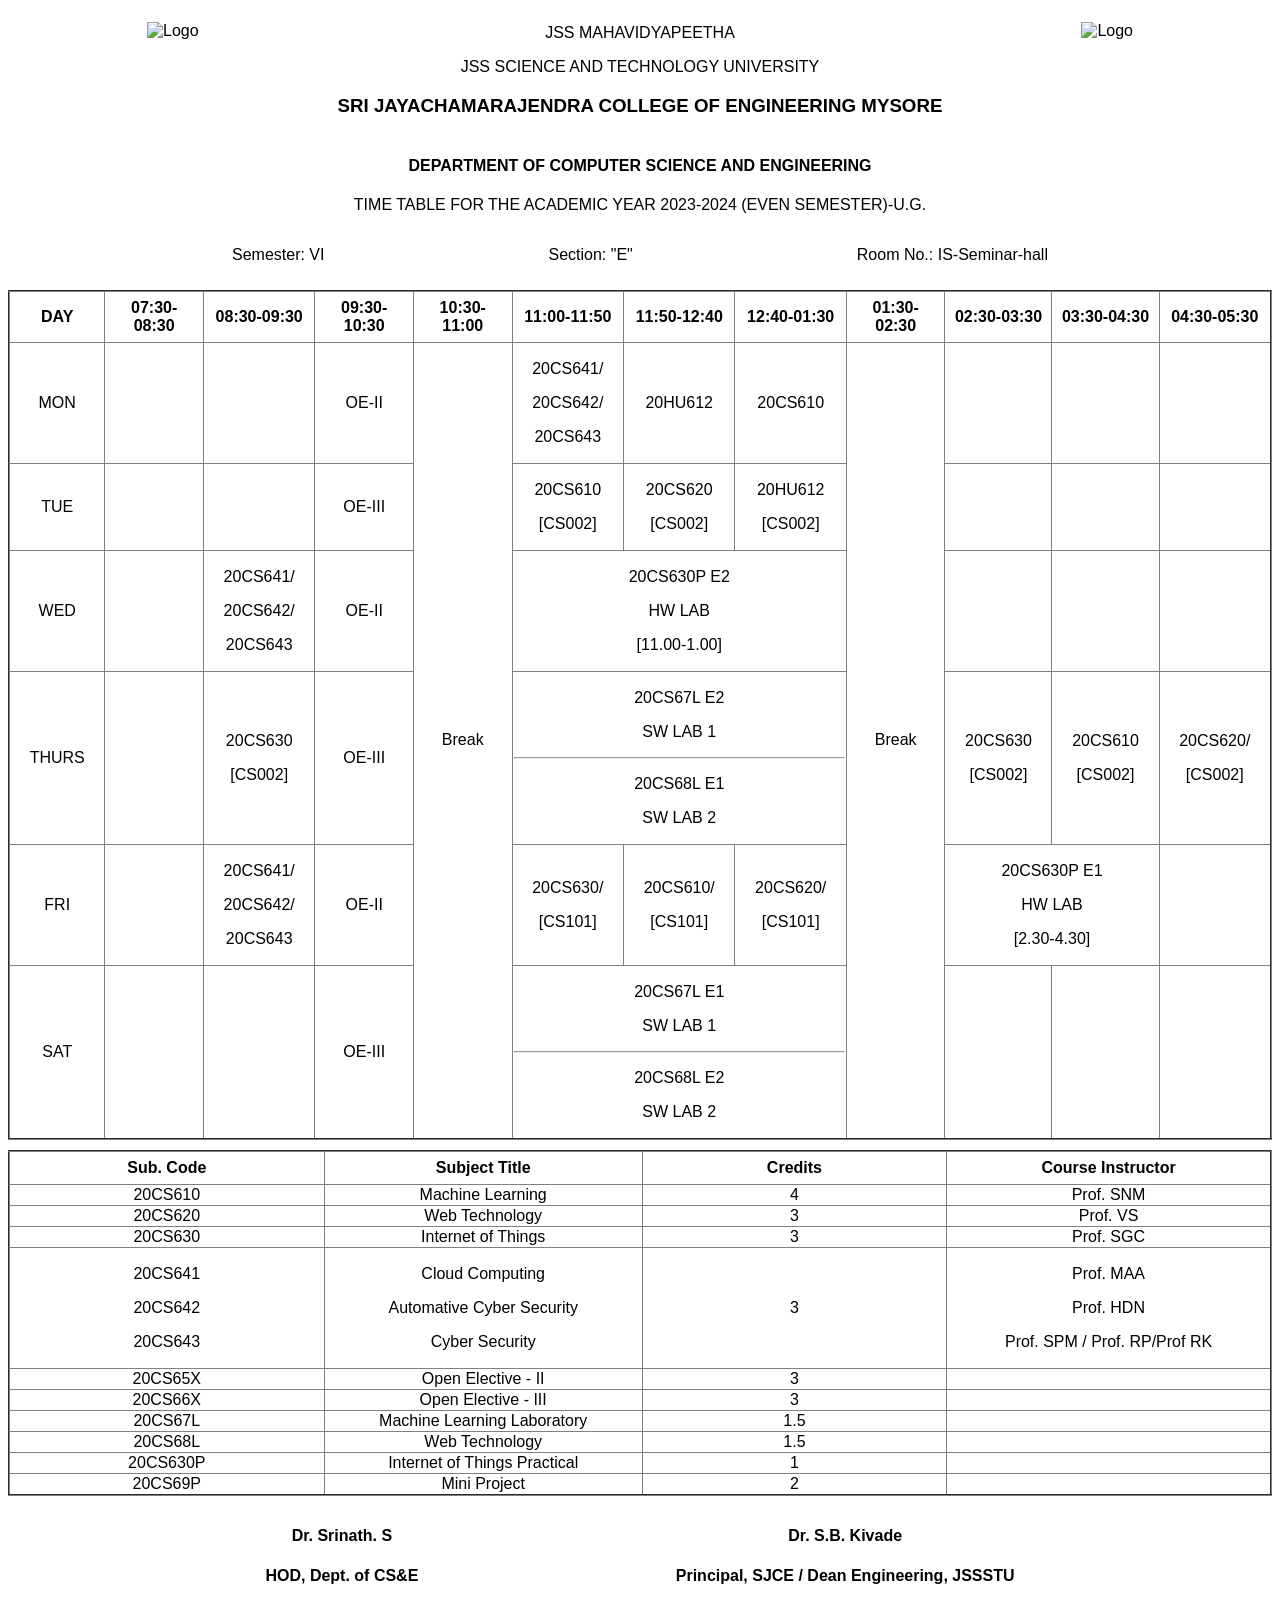
==== 1/index.html @ 27f90cc7 "Create index.html" ====
<!DOCTYPE html>
<html lang="en">
  <head>
    <link rel="stylesheet" href="styles.css" />
    <title>Time Table</title>
    <style type="text/css">
        body {
    font-family: sans-serif;
}
table {
    border-collapse: collapse;
    margin: 10px auto;
}
.flex{
    display: flex;
    justify-content: space-evenly;
    align-items: center;
}
.center{
    text-align: center;
}
header{
    text-align: center;
}
img{
    height: 100px;
    max-width: 200px;
}
table th {
    width: 1%;
    padding: 7px;
    text-align: center;
}
    </style>
  </head>

  <body>
    <header class="flex">
      <img src="jss.jpg" alt="Logo" />
      <div>
        <p>JSS MAHAVIDYAPEETHA</p>
        <p>JSS SCIENCE AND TECHNOLOGY UNIVERSITY</p>
        <h3>SRI JAYACHAMARAJENDRA COLLEGE OF ENGINEERING MYSORE</h3>
      </div>
      <img src="sjce.jpg" alt="Logo" />
    </header>
    <main>
      <section>
        <div class="center">
          <h4>DEPARTMENT OF COMPUTER SCIENCE AND ENGINEERING</h4>
          <p>TIME TABLE FOR THE ACADEMIC YEAR 2023-2024 (EVEN SEMESTER)-U.G.</p>
        </div>
        <div class="flex">
          <p>Semester: VI</p>
          <p>Section: "E"</p>
          <p>Room No.: IS-Seminar-hall</p>
        </div>
      </section>
      <section>
        <table border="2" class="center">
          <tr>
            <th>DAY</th>
            <th>07:30-08:30</th>
            <th>08:30-09:30</th>
            <th>09:30-10:30</th>
            <th>10:30-11:00</th>
            <th>11:00-11:50</th>
            <th>11:50-12:40</th>
            <th>12:40-01:30</th>
            <th>01:30-02:30</th>
            <th>02:30-03:30</th>
            <th>03:30-04:30</th>
            <th>04:30-05:30</th>
          </tr>
          <tr>
            <td>MON</td>
            <td></td>
            <td></td>
            <td>OE-II</td>
            <td rowspan="6">Break</td>
            <td>
              <p>20CS641/</p>
              <p>20CS642/</p>
              <p>20CS643</p>
            </td>
            <td>20HU612</td>
            <td>20CS610</td>
            <td rowspan="6">Break</td>
            <td></td>
            <td></td>
            <td></td>
          </tr>
          <tr>
            <td>TUE</td>
            <td></td>
            <td></td>
            <td>OE-III</td>
            <td>
                <p>20CS610</p>
                <p>[CS002]</p>
            </td>
            <td><p>20CS620</p>
                <p>[CS002]</p>
            </td>
            <td>
                <p>20HU612</p>
                <p>[CS002]</p>
            </td>
            <td></td>
            <td></td>
            <td></td>
          </tr>
          <tr>
            <td>WED</td>
            <td></td>
            <td>
                <p>20CS641/</p>
                <p>20CS642/</p>
                <p>20CS643</p>
              </td>
            <td>OE-II</td>
            <td colspan="3">
                <p>20CS630P E2</p>
                <p>HW LAB</p>
                <p>[11.00-1.00]</p>
            </td>
            <td></td>
            <td></td>
            <td></td>
          </tr>
          <tr>
            <td>THURS</td>
            <td></td>
            <td>
                <p>20CS630</p>
                <p>[CS002]</p>
            </td>
            <td>OE-III</td>
            <td colspan="3">
                <p>20CS67L E2</p>
                <p>SW LAB 1</p>
                <hr>
                <p>20CS68L E1</p>
                <p>SW LAB 2</p>
            </td>
            <td><p>
                20CS630
            </p>
            <p>[CS002]</p>
        </td>
            <td>
                <p>20CS610</p>
                <p>[CS002]</p>
            </td>
            <td>
              <p>20CS620/</p>
              <p>[CS002]</p>
            </td>
          </tr>
          <tr>
            <td>FRI</td>
            <td></td>
            <td>
                <p>20CS641/</p>
                <p>20CS642/</p>
                <p>20CS643</p>
              </td>
            <td>OE-II</td>
            <td>
                <p>20CS630/</p>
                <p>[CS101]</p>
            </td>
            <td> <p>20CS610/</p>
                <p>[CS101]</p></td>
            <td> <p>20CS620/</p>
                <p>[CS101]</p>
            </td>
            <td colspan="2">
                <p>20CS630P E1</p>
                <p>HW LAB</p>
                <p>[2.30-4.30]</p>
            </td>
            <td></td>
          </tr>
          <tr>
            <td>SAT</td>
            <td></td>
            <td></td>
            <td>OE-III</td>
            <td colspan="3" class="lab">
                <p>20CS67L E1</p>
                <p>SW LAB 1</p>
                <hr>
                <p>20CS68L E2</p>
                <p>SW LAB 2</p>
            </td>
            <td></td>
            <td></td>
            <td></td>
          </tr>
        </table>
      </section>
      <section>
        <table border="2" class="center table2">
          <thead>
            <tr>
              <th>Sub. Code</th>
              <th>Subject Title</th>
              <th>Credits</th>
              <th>Course Instructor</th>
            </tr>
          </thead>
          <tbody>
            <tr>
              <td>20CS610</td>
              <td>Machine Learning</td>
              <td>4</td>
              <td>Prof. SNM</td>
            </tr>
            <tr>
              <td>20CS620</td>
              <td>Web Technology</td>
              <td>3</td>
              <td>Prof. VS</td>
            </tr>
            <tr>
              <td>20CS630</td>
              <td>Internet of Things</td>
              <td>3</td>
              <td>Prof. SGC</td>
            </tr>
            <tr>
              <td>
                <p>20CS641</p>
                <p>20CS642</p>
                <p>20CS643</p>
              </td>
              <td>
                <p>Cloud Computing</p>
                <p>Automative Cyber Security</p>
                <p>Cyber Security</p>
              </td>
              <td>3</td>
              <td>
                <p>Prof. MAA</p>
                <p>Prof. HDN</p>
                <p>Prof. SPM / Prof. RP/Prof RK</p>
              </td>
            </tr>
            <tr>
              <td>20CS65X</td>
              <td>Open Elective - II</td>
              <td>3</td>
              <td></td>
            </tr>
            <tr>
              <td>20CS66X</td>
              <td>Open Elective - III</td>
              <td>3</td>
              <td></td>
            </tr>
            <tr>
              <td>20CS67L</td>
              <td>Machine Learning Laboratory</td>
              <td>1.5</td>
              <td></td>
            </tr>
            <tr>
              <td>20CS68L</td>
              <td>Web Technology</td>
              <td>1.5</td>
              <td></td>
            </tr>
            <tr>
              <td>20CS630P</td>
              <td>Internet of Things Practical</td>
              <td>1</td>
              <td></td>
            </tr>
            <tr>
              <td>20CS69P</td>
              <td>Mini Project</td>
              <td>2</td>
              <td></td>
            </tr>
          </tbody>
        </table>
      </section>
    </main>
    <footer class="flex center">
      <div>
        <h4>Dr. Srinath. S</h4>
        <h4>HOD, Dept. of CS&E</h4>
      </div>
      <div>
        <h4>Dr. S.B. Kivade</h4>
        <h4>Principal, SJCE / Dean Engineering, JSSSTU</h4>
      </div>
    </footer>
  </body>
</html>
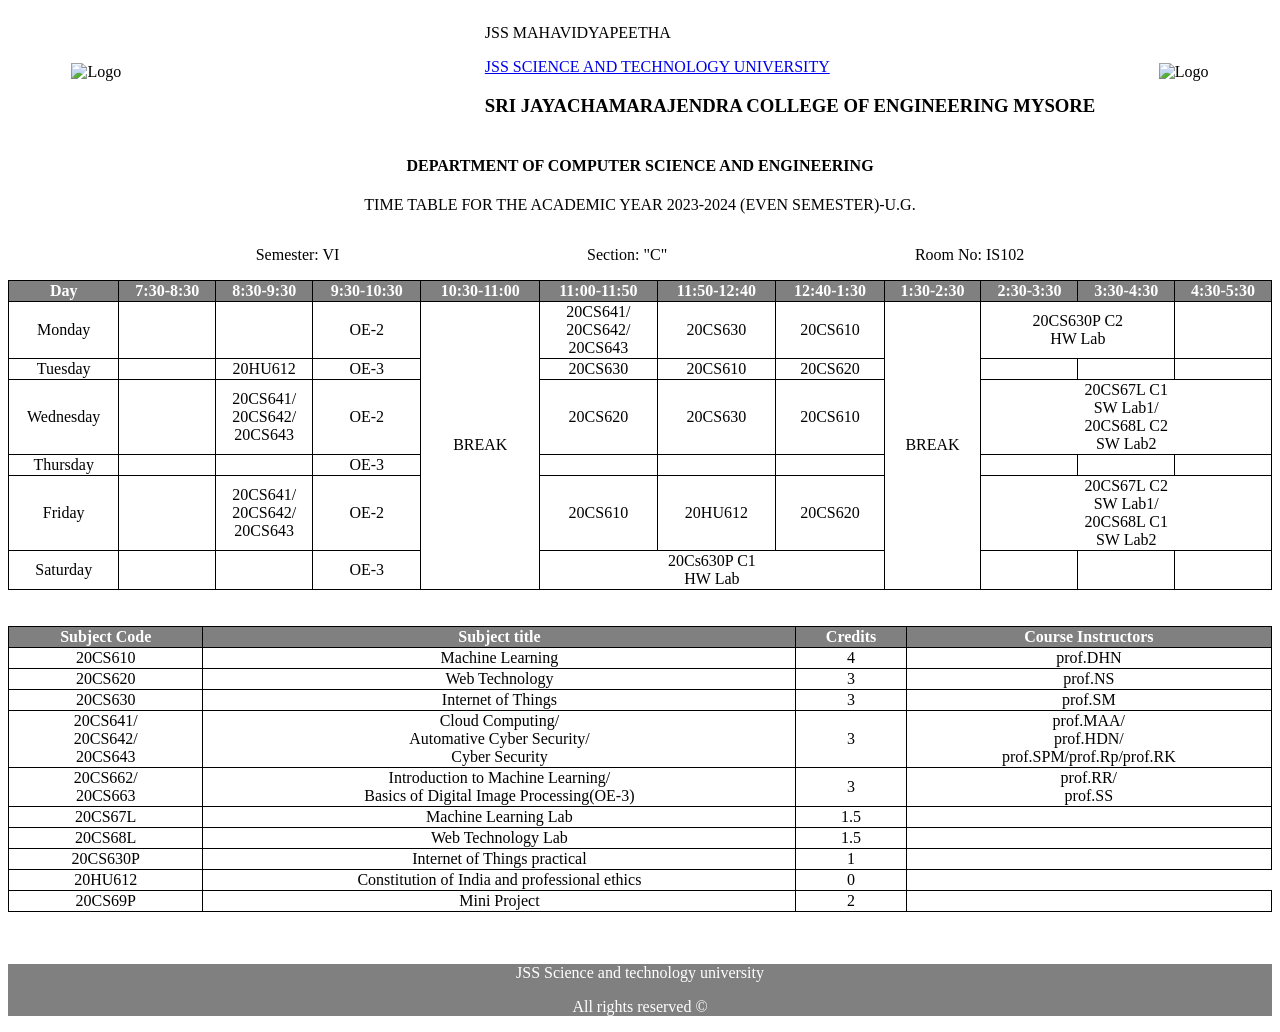
==== commit 64c95d9c: "Update index.html" ====
--- a/1/index.html
+++ b/1/index.html
@@ -1,301 +1,258 @@
 <!DOCTYPE html>
-<html lang="en">
-  <head>
-    <link rel="stylesheet" href="styles.css" />
-    <title>Time Table</title>
-    <style type="text/css">
-        body {
-    font-family: sans-serif;
-}
-table {
-    border-collapse: collapse;
-    margin: 10px auto;
-}
-.flex{
-    display: flex;
-    justify-content: space-evenly;
-    align-items: center;
-}
-.center{
-    text-align: center;
-}
-header{
-    text-align: center;
-}
-img{
-    height: 100px;
-    max-width: 200px;
-}
-table th {
-    width: 1%;
-    padding: 7px;
-    text-align: center;
-}
-    </style>
-  </head>
-
-  <body>
-    <header class="flex">
-      <img src="jss.jpg" alt="Logo" />
-      <div>
-        <p>JSS MAHAVIDYAPEETHA</p>
-        <p>JSS SCIENCE AND TECHNOLOGY UNIVERSITY</p>
-        <h3>SRI JAYACHAMARAJENDRA COLLEGE OF ENGINEERING MYSORE</h3>
-      </div>
-      <img src="sjce.jpg" alt="Logo" />
-    </header>
-    <main>
-      <section>
+<html lang ="en">
+	<head>
+	<meta chartset = "UTF-8">
+	<meta name ="viewport" content="width=device-width,intial-scale=1.0">
+	<title> Timetable </title>
+	<style>
+		table{
+			border-collapse:collapse;
+			width:100%;
+		}
+		.desc, .header{
+			text-align:center;
+			align-items:center;
+			padding:20px;
+		}
+		.center{     text-align: center; }
+		.header{
+			background-color:gray;
+			color:white;
+		}
+ 		th{
+			background-color:gray;
+			color:white;
+			border:solid 1px black;
+		}
+		td{
+			text-align:center;
+			border:solid 1px black;
+		}
+		.footer{
+			background-color:gray;
+			color:white;
+			text-align:center;
+		}
+		ul{
+			text-align:center;
+			list-style-position:inside;
+		}
+		.flex{
+    			display: flex;
+        		justify-content: space-evenly;
+  		        align-items: center;
+		}
+	</style>
+</head>
+
+<body>
+	<header class="flex">
+      		<img src="https://raw.githubusercontent.com/MBABHISHEK/jss-stu-Web-Technology-Lab/main/1/jss%20(1).jpg" width="350px"  alt="Logo" />
+      		<div>
+        		<p>JSS MAHAVIDYAPEETHA</p>
+	        	<a href="https://jssstuniv.in" target="_blank"><p>JSS SCIENCE AND TECHNOLOGY UNIVERSITY</p></a>
+        		<h3>SRI JAYACHAMARAJENDRA COLLEGE OF ENGINEERING MYSORE</h3>
+      		</div>
+      		<img src="https://raw.githubusercontent.com/MBABHISHEK/jss-stu-Web-Technology-Lab/main/1/sjce.jpg" alt="Logo" />
+	</header>
+<main>
+ <section>
         <div class="center">
           <h4>DEPARTMENT OF COMPUTER SCIENCE AND ENGINEERING</h4>
           <p>TIME TABLE FOR THE ACADEMIC YEAR 2023-2024 (EVEN SEMESTER)-U.G.</p>
         </div>
         <div class="flex">
           <p>Semester: VI</p>
-          <p>Section: "E"</p>
-          <p>Room No.: IS-Seminar-hall</p>
+          <p>Section: "C"</p>
+          <p>Room No: IS102</p>
         </div>
       </section>
-      <section>
-        <table border="2" class="center">
-          <tr>
-            <th>DAY</th>
-            <th>07:30-08:30</th>
-            <th>08:30-09:30</th>
-            <th>09:30-10:30</th>
-            <th>10:30-11:00</th>
-            <th>11:00-11:50</th>
-            <th>11:50-12:40</th>
-            <th>12:40-01:30</th>
-            <th>01:30-02:30</th>
-            <th>02:30-03:30</th>
-            <th>03:30-04:30</th>
-            <th>04:30-05:30</th>
-          </tr>
-          <tr>
-            <td>MON</td>
-            <td></td>
-            <td></td>
-            <td>OE-II</td>
-            <td rowspan="6">Break</td>
-            <td>
-              <p>20CS641/</p>
-              <p>20CS642/</p>
-              <p>20CS643</p>
-            </td>
-            <td>20HU612</td>
-            <td>20CS610</td>
-            <td rowspan="6">Break</td>
-            <td></td>
-            <td></td>
-            <td></td>
-          </tr>
-          <tr>
-            <td>TUE</td>
-            <td></td>
-            <td></td>
-            <td>OE-III</td>
-            <td>
-                <p>20CS610</p>
-                <p>[CS002]</p>
-            </td>
-            <td><p>20CS620</p>
-                <p>[CS002]</p>
-            </td>
-            <td>
-                <p>20HU612</p>
-                <p>[CS002]</p>
-            </td>
-            <td></td>
-            <td></td>
-            <td></td>
-          </tr>
-          <tr>
-            <td>WED</td>
-            <td></td>
-            <td>
-                <p>20CS641/</p>
-                <p>20CS642/</p>
-                <p>20CS643</p>
-              </td>
-            <td>OE-II</td>
-            <td colspan="3">
-                <p>20CS630P E2</p>
-                <p>HW LAB</p>
-                <p>[11.00-1.00]</p>
-            </td>
-            <td></td>
-            <td></td>
-            <td></td>
-          </tr>
-          <tr>
-            <td>THURS</td>
-            <td></td>
-            <td>
-                <p>20CS630</p>
-                <p>[CS002]</p>
-            </td>
-            <td>OE-III</td>
-            <td colspan="3">
-                <p>20CS67L E2</p>
-                <p>SW LAB 1</p>
-                <hr>
-                <p>20CS68L E1</p>
-                <p>SW LAB 2</p>
-            </td>
-            <td><p>
-                20CS630
-            </p>
-            <p>[CS002]</p>
-        </td>
-            <td>
-                <p>20CS610</p>
-                <p>[CS002]</p>
-            </td>
-            <td>
-              <p>20CS620/</p>
-              <p>[CS002]</p>
-            </td>
-          </tr>
-          <tr>
-            <td>FRI</td>
-            <td></td>
-            <td>
-                <p>20CS641/</p>
-                <p>20CS642/</p>
-                <p>20CS643</p>
-              </td>
-            <td>OE-II</td>
-            <td>
-                <p>20CS630/</p>
-                <p>[CS101]</p>
-            </td>
-            <td> <p>20CS610/</p>
-                <p>[CS101]</p></td>
-            <td> <p>20CS620/</p>
-                <p>[CS101]</p>
-            </td>
-            <td colspan="2">
-                <p>20CS630P E1</p>
-                <p>HW LAB</p>
-                <p>[2.30-4.30]</p>
-            </td>
-            <td></td>
-          </tr>
-          <tr>
-            <td>SAT</td>
-            <td></td>
-            <td></td>
-            <td>OE-III</td>
-            <td colspan="3" class="lab">
-                <p>20CS67L E1</p>
-                <p>SW LAB 1</p>
-                <hr>
-                <p>20CS68L E2</p>
-                <p>SW LAB 2</p>
-            </td>
-            <td></td>
-            <td></td>
-            <td></td>
-          </tr>
-        </table>
-      </section>
-      <section>
-        <table border="2" class="center table2">
-          <thead>
-            <tr>
-              <th>Sub. Code</th>
-              <th>Subject Title</th>
-              <th>Credits</th>
-              <th>Course Instructor</th>
-            </tr>
-          </thead>
-          <tbody>
-            <tr>
-              <td>20CS610</td>
-              <td>Machine Learning</td>
-              <td>4</td>
-              <td>Prof. SNM</td>
-            </tr>
-            <tr>
-              <td>20CS620</td>
-              <td>Web Technology</td>
-              <td>3</td>
-              <td>Prof. VS</td>
-            </tr>
-            <tr>
-              <td>20CS630</td>
-              <td>Internet of Things</td>
-              <td>3</td>
-              <td>Prof. SGC</td>
-            </tr>
-            <tr>
-              <td>
-                <p>20CS641</p>
-                <p>20CS642</p>
-                <p>20CS643</p>
-              </td>
-              <td>
-                <p>Cloud Computing</p>
-                <p>Automative Cyber Security</p>
-                <p>Cyber Security</p>
-              </td>
-              <td>3</td>
-              <td>
-                <p>Prof. MAA</p>
-                <p>Prof. HDN</p>
-                <p>Prof. SPM / Prof. RP/Prof RK</p>
-              </td>
-            </tr>
-            <tr>
-              <td>20CS65X</td>
-              <td>Open Elective - II</td>
-              <td>3</td>
-              <td></td>
-            </tr>
-            <tr>
-              <td>20CS66X</td>
-              <td>Open Elective - III</td>
-              <td>3</td>
-              <td></td>
-            </tr>
-            <tr>
-              <td>20CS67L</td>
-              <td>Machine Learning Laboratory</td>
-              <td>1.5</td>
-              <td></td>
-            </tr>
-            <tr>
-              <td>20CS68L</td>
-              <td>Web Technology</td>
-              <td>1.5</td>
-              <td></td>
-            </tr>
-            <tr>
-              <td>20CS630P</td>
-              <td>Internet of Things Practical</td>
-              <td>1</td>
-              <td></td>
-            </tr>
-            <tr>
-              <td>20CS69P</td>
-              <td>Mini Project</td>
-              <td>2</td>
-              <td></td>
-            </tr>
-          </tbody>
-        </table>
-      </section>
+<table>
+<thead>
+<tr>
+<th>Day</th>
+<th>7:30-8:30</th>
+<th>8:30-9:30</th>
+<th>9:30-10:30</th>
+<th>10:30-11:00</th>
+<th>11:00-11:50</th>
+<th>11:50-12:40</th>
+<th>12:40-1:30</th>
+<th>1:30-2:30</th>
+<th>2:30-3:30</th>
+<th>3:30-4:30</th>
+<th>4:30-5:30</th>
+</tr>
+</thead>
+</tbody>
+<tr>
+<td>Monday</td>
+<td></td>
+<td></td>
+<td>OE-2</td>
+<td rowspan="6">BREAK</td>
+<td>20CS641/<br>20CS642/<br>20CS643
+</td>
+<td>20CS630</td>
+<td>20CS610</td>
+<td rowspan="6">BREAK</td>
+<td colspan="2">20CS630P C2<br> HW Lab</td>
+<td></td>
+</tr>
+<tr>
+<td>Tuesday</td>
+<td></td>
+<td>20HU612</td>
+<td>OE-3</td>
+<td>20CS630</td>
+<td>20CS610</td>
+<td>20CS620</td>
+<td></td>
+<td></td>
+<td></td>
+</tr>
+<tr>
+<td>Wednesday</td>
+<td></td>
+<td>20CS641/<br>20CS642/<br>20CS643
+</td>
+<td>OE-2</td>
+<td>20CS620</td>
+<td>20CS630</td>
+<td>20CS610</td>
+<td colspan="3">20CS67L C1<br>SW Lab1/<br>20CS68L C2<br>SW Lab2</td>
+</tr>
+<tr>
+<td>Thursday</td>
+<td></td>
+<td></td>
+<td>OE-3</td>
+<td></td>
+<td></td>
+<td></td>
+<td></td>
+<td></td>
+<td></td>
+</tr>
+<tr>
+<td>Friday</td>
+<td></td>
+<td>20CS641/<br>20CS642/<br>20CS643
+</td>
+<td>OE-2</td>
+<td>20CS610</td>
+<td>20HU612</td>
+<td>20CS620</td>
+<td colspan="3">20CS67L C2<br>SW Lab1/<br>20CS68L C1<br>SW Lab2</td>
+</tr>
+<tr>
+<td>Saturday</td>
+<td></td>
+<td></td>
+<td>OE-3</td>
+<td colspan="3">20Cs630P C1<br> HW Lab</td>
+<td></td>
+<td></td>
+<td></td>
+</tr>
+</tbody>
+</table><br><br>
+<table>
+<thead>
+<tr>
+<th>Subject Code</th>
+<th>Subject title</th>
+<th>Credits</th>
+<th>Course Instructors</th>
+</tr>
+<tr>
+<td>20CS610</td>
+<td> Machine Learning</td>
+<td>4</td>
+<td>prof.DHN</td>
+</tr>
+<tr>
+<td>20CS620</td>
+<td>Web Technology</td>
+<td>3</td>
+<td>prof.NS</td>
+</tr>
+<tr>
+<td>20CS630</td>
+<td>Internet of Things</td>
+<td>3</td>
+<td>prof.SM</td>
+</tr>
+<tr>
+<td>20CS641/<br>
+20CS642/<br>
+20CS643
+</td>
+<td>Cloud Computing/<br>
+Automative Cyber Security/<br>
+Cyber Security
+</td>
+<td>3</td>
+<td>prof.MAA/<br>
+prof.HDN/<br>
+prof.SPM/prof.Rp/prof.RK
+</td>
+</tr>
+<tr>
+<td>20CS662/<br>20CS663
+</td>
+<td>Introduction to Machine Learning/</br>
+Basics of Digital Image Processing(OE-3)
+</td>
+<td>3</td>
+<td>prof.RR/<br>prof.SS</td>
+</tr>
+<tr>
+<td>20CS67L</td>
+<td>Machine Learning Lab</td>
+<td>1.5</td>
+<td></td>
+</tr>
+<tr> 
+<td>20CS68L</td>
+<td>Web Technology Lab</td>
+<td>1.5</td>
+<td></td>
+</tr>
+<tr>
+<td>20CS630P</td>
+<td>Internet of Things practical</td>
+<td>1</td>
+<td></td>
+</tr>
+<tr>
+<td>20HU612</td>
+<td>Constitution of India and professional ethics</td>
+<td>0</td>
+</tr>
+<tr>
+<td>20CS69P</td>
+<td>Mini Project</td>
+<td>2</td>
+<td></td>
+</tr>
+	</tbody>
+	</table>
     </main>
-    <footer class="flex center">
-      <div>
-        <h4>Dr. Srinath. S</h4>
-        <h4>HOD, Dept. of CS&E</h4>
-      </div>
-      <div>
-        <h4>Dr. S.B. Kivade</h4>
-        <h4>Principal, SJCE / Dean Engineering, JSSSTU</h4>
-      </div>
-    </footer>
-  </body>
+	<br>
+	<br>
+	<div class="footer">
+		<p>JSS Science and technology university</p>
+		<p> All rights reserved &copy;</p>
+ 	</div>
+</body>
 </html>
+
+
+
+
+
+
+
+
+
